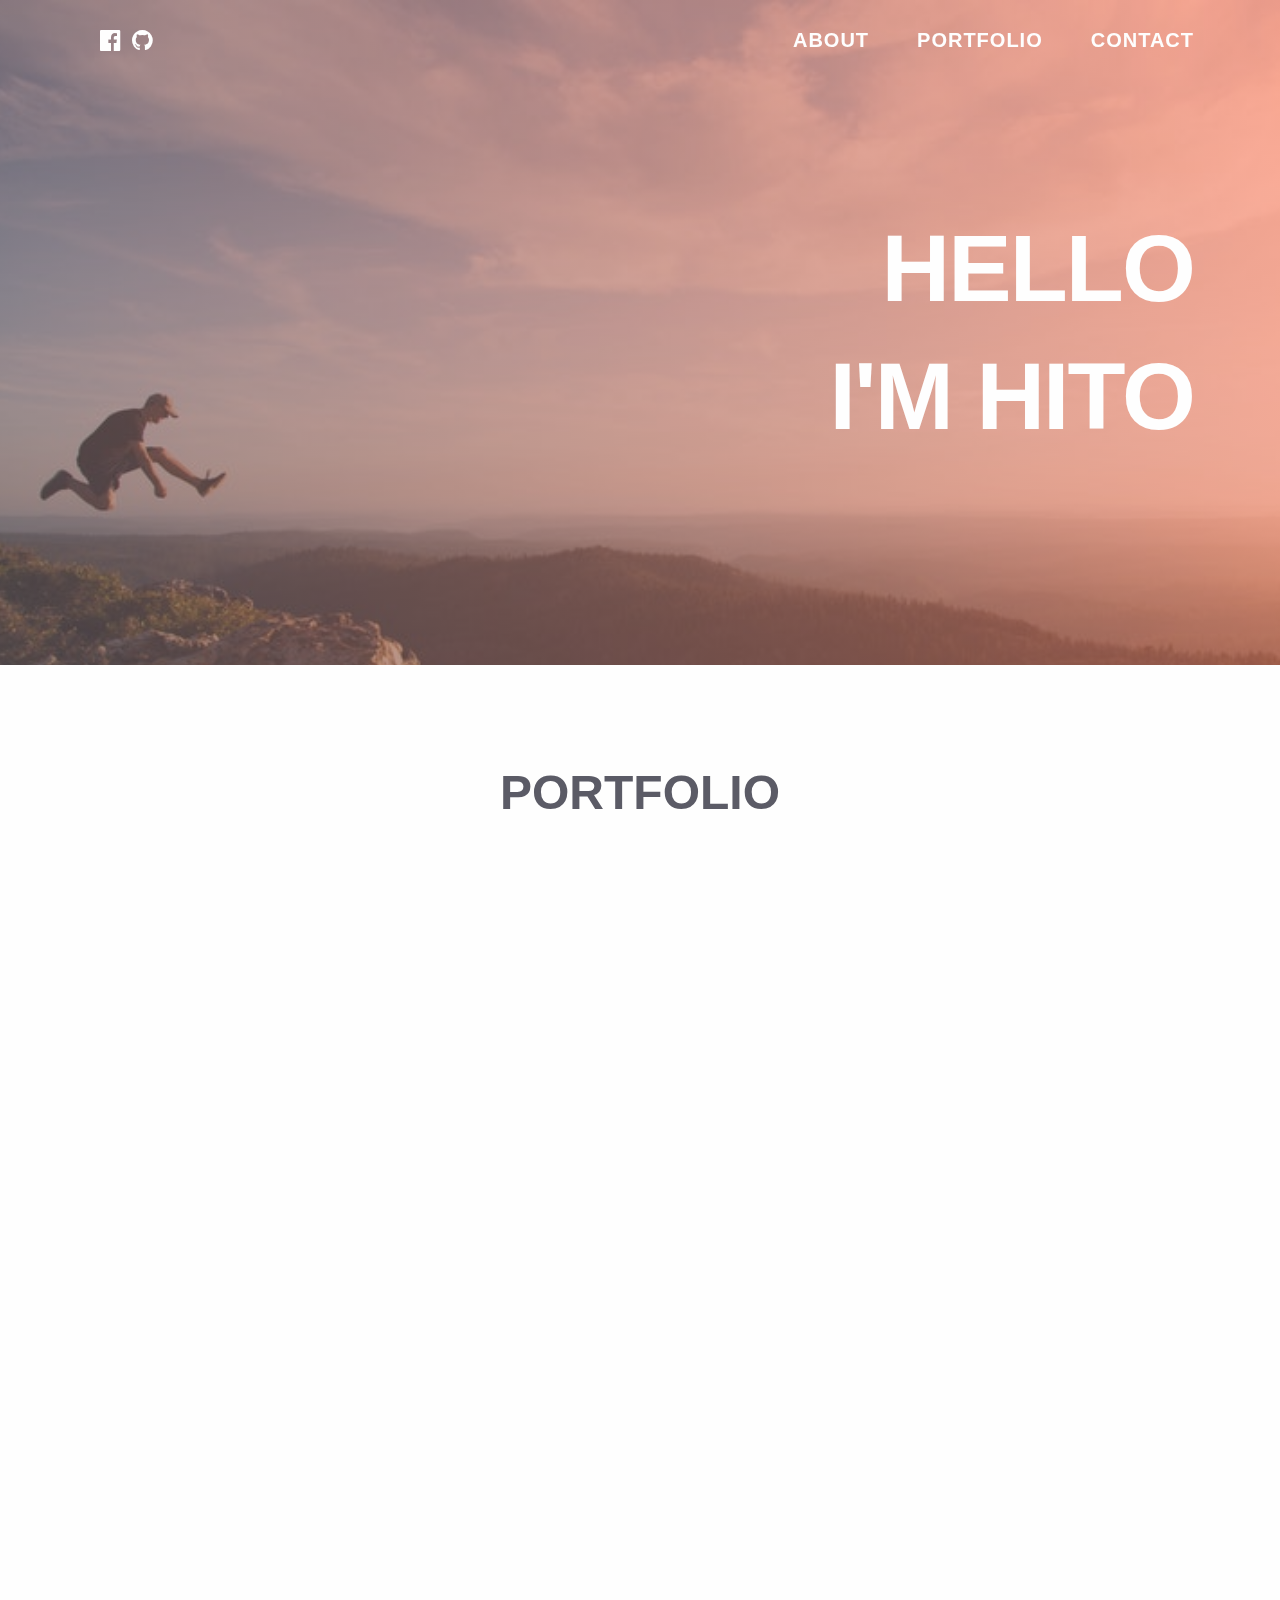
==== index.html @ 385ede9c "Online 211117" ====
<!DOCTYPE html>
<html lang="zh-TW"></html>
<head>
  <meta charset="UTF-8"/>
  <title>Hito's CV</title>
  <meta name="viewport" content="width=device-width, initial-scale=1.0, user-scalable=0"/>
  <link rel="icon" href="image/favicon.ico" type="image/x-icon"/>
  <link rel="stylesheet" href="css/base.css"/>
  <link rel="stylesheet" href="css/layout.css"/>
  <link rel="stylesheet" href="css/animate.css"/>
  <link rel="stylesheet" href="css/component.css"/>
</head>
<body>
  <div class="wrapper">
    <div class="bg"></div>
    <header class="header js-header">
      <div class="container">
        <div class="navbar navbar--collapse navbar-flex">
          <div class="social-bar navbar__social-bar"><a class="fa-btn" href="https://www.facebook.com/hito.tan.9" target="_blank"><i class="fa fa-facebook-official"></i></a><a class="fa-btn" href="https://github.com/peiyen94" target="_blank"><i class="fa fa-github"></i></a></div>
          <div class="nav"><a class="menu-toggle" href="#popup-menu"><i class="icon fa fa-bars"></i></a>
            <ul class="menu menu-horizontal reponsive-popup" id="popup-menu">
              <div class="container">
                <div class="popup-menu__close-flex"><a class="reponsive-popup__close" href="#!"><i class="icon fa fa-times"></i></a></div>
              </div>
              <li><a class="menu__item" href="#about">ABOUT</a></li>
              <li><a class="menu__item" href="#portfolio">PORTFOLIO</a></li>
              <li><a class="menu__item" href="#contact">CONTACT</a></li>
            </ul>
          </div>
        </div>
      </div>
    </header>
    <section class="main">
      <div class="hero" id="about">
        <div class="container">
          <h1 class="hero__heading wow bounceInRight">HELLO<br/>I'M HITO</h1>
        </div>
      </div>
      <div class="portfolio bg-color--white" id="portfolio">
        <div class="container">
          <h2 class="subtitle u-text-center color--secondary wow bounceInUp">PORTFOLIO</h2>
          <div class="portfolio-group">
            <div class="row justify-content-center">
              <div class="col-md-6 u-mb-48 wow bounceInUp">
                <div class="imgbox"><a href="portfolio/resume.html" target="_blank">
                    <div class="imgbox__inner imgbox__inner--4-3">
                      <div class="image" style="background-image: url('image/thumbnail/resume-thumbnail.JPG');">
                        <div class="image__title">Resume</div>
                      </div>
                    </div></a></div>
              </div>
              <div class="col-md-6 u-mb-48 wow bounceInUp" data-wow-delay="0.4s">
                <div class="imgbox"><a href="portfolio/guideline.html" target="_blank">
                    <div class="imgbox__inner imgbox__inner--4-3">
                      <div class="image" style="background-image: url('image/thumbnail/guideline-thumbnail.JPG');">
                        <div class="image__title">Guideline</div>
                      </div>
                    </div></a></div>
              </div>
              <div class="col-md-6 wow bounceInUp">
                <div class="imgbox"><a href="portfolio/ci.html" target="_blank">
                    <div class="imgbox__inner imgbox__inner--4-3">
                      <div class="image" style="background-image: url('image/thumbnail/ci-thumbnail.JPG');">
                        <div class="image__title">Brand Identify</div>
                      </div>
                    </div></a></div>
              </div>
            </div>
          </div>
        </div>
      </div>
      <div class="contact" id="contact">
        <div class="container">
          <h2 class="subtitle u-text-center color--white wow bounceInUp">CONTACT</h2>
          <form class="form wow fadeInUp" action="">
            <label for="">Name</label>
            <input type="text"/>
            <div class="row">
              <div class="col-md-6">
                <label for="">Phone</label>
                <input type="tel"/>
              </div>
              <div class="col-md-6">
                <label for="">Email</label>
                <input type="email"/>
              </div>
            </div>
            <label for="">Message</label>
            <textarea name="" cols="30" rows="10"></textarea>
            <div class="btn-group btn-group--center form__btn-group">
              <input class="btn btn--primary btn--md" type="submit" value="Send"/>
            </div>
          </form>
        </div>
      </div>
    </section>
    <footer class="footer">
      <div class="container">
        <p class="copyright u-text-center color--white">Copyright © 2017 Hito Tan</p>
      </div>
    </footer>
  </div>
  <script src="js/jquery-2.0.2.min.js"></script>
  <script src="js/wow.min.js"></script>
  <script src="js/custom.js"></script>
</body>
---- css/base.css ----
/*
 * *** You can say something about your file if you need it
 * Template Name
 * Description
 * Vertion
 * Copyright
 * Author
 * Last Modified Date
 *
 */
/*----------  $Catalog  ----------*/
/**
 * Catalog
 * Reset
 * Color
 * Typography
 * Icons
 * Utility
 **/
/*----------  $Icons  ----------*/
@import url("font-awesome.css");
/*----------  $Reset  ----------*/
@import url("normalize.css");
/* Add reset */
* {
  -webkit-box-sizing: border-box;
  box-sizing: border-box;
  position: relative; }

/*----------  $Color  ----------*/
/* background color */
.bg-color--primary {
  background-color: #ff7a5a; }

.bg-color--secondary {
  background-color: #5b5b66; }

.bg-color--black {
  background-color: #353630; }

.bg-color--white {
  background-color: #fefefe; }

/* text color */
.color--primary {
  color: #ff7a5a; }

.color--secondary {
  color: #5b5b66; }

.color--black {
  color: #353630; }

.color--white {
  color: #fefefe; }

/*----------  $Typography  ----------*/
html, body {
  font-family: "Helvetica", "Roboto", "Arial", sans-serif;
  font-size: 14px;
  font-weight: 400;
  line-height: 14px; }

h1, h2, h3, h4, h5, h6 {
  margin: 0; }

h1 {
  font-family: "Helvetica", "Roboto", "Arial", sans-serif;
  font-size: 56px;
  font-weight: 400;
  line-height: 1.35;
  letter-spacing: -0.02em;
  margin-top: 24px;
  margin-bottom: 24px; }

h2 {
  font-family: "Helvetica", "Roboto", "Arial", sans-serif;
  font-size: 45px;
  font-weight: 400;
  line-height: 48px;
  margin-top: 24px;
  margin-bottom: 24px; }

h3 {
  font-family: "Helvetica", "Roboto", "Arial", sans-serif;
  font-size: 34px;
  font-weight: 400;
  line-height: 40px;
  margin-top: 24px;
  margin-bottom: 24px; }

h4 {
  font-family: "Helvetica", "Roboto", "Arial", sans-serif;
  font-size: 24px;
  font-weight: 400;
  line-height: 32px;
  -moz-osx-font-smoothing: grayscale;
  margin-top: 24px;
  margin-bottom: 16px; }

h5 {
  font-family: "Helvetica", "Roboto", "Arial", sans-serif;
  font-size: 20px;
  font-weight: 500;
  line-height: 1;
  letter-spacing: 0.02em;
  margin-top: 24px;
  margin-bottom: 16px; }

h6 {
  font-family: "Helvetica", "Roboto", "Arial", sans-serif;
  font-size: 18px;
  font-weight: 400;
  line-height: 24px;
  letter-spacing: 0.04em;
  margin-top: 24px;
  margin-bottom: 16px; }

p {
  font-size: 16px;
  font-weight: 400;
  line-height: 24px;
  letter-spacing: 0;
  margin-bottom: 16px; }

.subtitle {
  font-size: 48px;
  font-weight: 900;
  font-family: 'Helvetica','roboto', arial, sans-serif;
  margin-top: 24px;
  margin-bottom: 24px; }
  @media (max-width: 480px) {
    .subtitle {
      font-size: 30px; } }

/* link */
a {
  text-decoration: none; }
  a:hover, a :active, a :focus {
    text-decoration: none; }

/* list */
ul {
  list-style: none;
  margin: 0;
  padding: 0; }

/*----------  $Utility  ----------*/
.u-text-center {
  text-align: center !important; }

.u-mb-48 {
  margin-bottom: 48px !important; }
---- css/layout.css ----
/*!
 * Bootstrap v4.0.0-beta (https://getbootstrap.com)
 * Copyright 2011-2017 The Bootstrap Authors
 * Copyright 2011-2017 Twitter, Inc.
 * Licensed under MIT (https://github.com/twbs/bootstrap/blob/master/LICENSE)
 */
@-ms-viewport {
  width: device-width;
}

html {
  box-sizing: border-box;
  -ms-overflow-style: scrollbar;
}

*,
*::before,
*::after {
  box-sizing: inherit;
}

.container {
  margin-right: auto;
  margin-left: auto;
  padding-right: 16px;
  padding-left: 16px;
  width: 100%;
}

@media (min-width: 576px) {
  .container {
    max-width: 540px;
  }
}

@media (min-width: 768px) {
  .container {
    max-width: 720px;
  }
}

@media (min-width: 992px) {
  .container {
    max-width: 960px;
  }
}

@media (min-width: 1200px) {
  .container {
    max-width: 1140px;
  }
}

.container-fluid {
  width: 100%;
  margin-right: auto;
  margin-left: auto;
  padding-right: 16px;
  padding-left: 16px;
  width: 100%;
}

.row {
  display: -ms-flexbox;
  display: flex;
  -ms-flex-wrap: wrap;
      flex-wrap: wrap;
  margin-right: -16px;
  margin-left: -16px;
}

.no-gutters {
  margin-right: 0;
  margin-left: 0;
}

.no-gutters > .col,
.no-gutters > [class*="col-"] {
  padding-right: 0;
  padding-left: 0;
}

.col-1, .col-2, .col-3, .col-4, .col-5, .col-6, .col-7, .col-8, .col-9, .col-10, .col-11, .col-12, .col,
.col-auto, .col-sm-1, .col-sm-2, .col-sm-3, .col-sm-4, .col-sm-5, .col-sm-6, .col-sm-7, .col-sm-8, .col-sm-9, .col-sm-10, .col-sm-11, .col-sm-12, .col-sm,
.col-sm-auto, .col-md-1, .col-md-2, .col-md-3, .col-md-4, .col-md-5, .col-md-6, .col-md-7, .col-md-8, .col-md-9, .col-md-10, .col-md-11, .col-md-12, .col-md,
.col-md-auto, .col-lg-1, .col-lg-2, .col-lg-3, .col-lg-4, .col-lg-5, .col-lg-6, .col-lg-7, .col-lg-8, .col-lg-9, .col-lg-10, .col-lg-11, .col-lg-12, .col-lg,
.col-lg-auto, .col-xl-1, .col-xl-2, .col-xl-3, .col-xl-4, .col-xl-5, .col-xl-6, .col-xl-7, .col-xl-8, .col-xl-9, .col-xl-10, .col-xl-11, .col-xl-12, .col-xl,
.col-xl-auto {
  position: relative;
  width: 100%;
  min-height: 1px;
  padding-right: 16px;
  padding-left: 16px;
}

.col {
  -ms-flex-preferred-size: 0;
      flex-basis: 0;
  -ms-flex-positive: 1;
      flex-grow: 1;
  max-width: 100%;
}

.col-auto {
  -ms-flex: 0 0 auto;
      flex: 0 0 auto;
  width: auto;
  max-width: none;
}

.col-1 {
  -ms-flex: 0 0 8.333333%;
      flex: 0 0 8.333333%;
  max-width: 8.333333%;
}

.col-2 {
  -ms-flex: 0 0 16.666667%;
      flex: 0 0 16.666667%;
  max-width: 16.666667%;
}

.col-3 {
  -ms-flex: 0 0 25%;
      flex: 0 0 25%;
  max-width: 25%;
}

.col-4 {
  -ms-flex: 0 0 33.333333%;
      flex: 0 0 33.333333%;
  max-width: 33.333333%;
}

.col-5 {
  -ms-flex: 0 0 41.666667%;
      flex: 0 0 41.666667%;
  max-width: 41.666667%;
}

.col-6 {
  -ms-flex: 0 0 50%;
      flex: 0 0 50%;
  max-width: 50%;
}

.col-7 {
  -ms-flex: 0 0 58.333333%;
      flex: 0 0 58.333333%;
  max-width: 58.333333%;
}

.col-8 {
  -ms-flex: 0 0 66.666667%;
      flex: 0 0 66.666667%;
  max-width: 66.666667%;
}

.col-9 {
  -ms-flex: 0 0 75%;
      flex: 0 0 75%;
  max-width: 75%;
}

.col-10 {
  -ms-flex: 0 0 83.333333%;
      flex: 0 0 83.333333%;
  max-width: 83.333333%;
}

.col-11 {
  -ms-flex: 0 0 91.666667%;
      flex: 0 0 91.666667%;
  max-width: 91.666667%;
}

.col-12 {
  -ms-flex: 0 0 100%;
      flex: 0 0 100%;
  max-width: 100%;
}

.order-1 {
  -ms-flex-order: 1;
      order: 1;
}

.order-2 {
  -ms-flex-order: 2;
      order: 2;
}

.order-3 {
  -ms-flex-order: 3;
      order: 3;
}

.order-4 {
  -ms-flex-order: 4;
      order: 4;
}

.order-5 {
  -ms-flex-order: 5;
      order: 5;
}

.order-6 {
  -ms-flex-order: 6;
      order: 6;
}

.order-7 {
  -ms-flex-order: 7;
      order: 7;
}

.order-8 {
  -ms-flex-order: 8;
      order: 8;
}

.order-9 {
  -ms-flex-order: 9;
      order: 9;
}

.order-10 {
  -ms-flex-order: 10;
      order: 10;
}

.order-11 {
  -ms-flex-order: 11;
      order: 11;
}

.order-12 {
  -ms-flex-order: 12;
      order: 12;
}

@media (min-width: 576px) {
  .col-sm {
    -ms-flex-preferred-size: 0;
        flex-basis: 0;
    -ms-flex-positive: 1;
        flex-grow: 1;
    max-width: 100%;
  }
  .col-sm-auto {
    -ms-flex: 0 0 auto;
        flex: 0 0 auto;
    width: auto;
    max-width: none;
  }
  .col-sm-1 {
    -ms-flex: 0 0 8.333333%;
        flex: 0 0 8.333333%;
    max-width: 8.333333%;
  }
  .col-sm-2 {
    -ms-flex: 0 0 16.666667%;
        flex: 0 0 16.666667%;
    max-width: 16.666667%;
  }
  .col-sm-3 {
    -ms-flex: 0 0 25%;
        flex: 0 0 25%;
    max-width: 25%;
  }
  .col-sm-4 {
    -ms-flex: 0 0 33.333333%;
        flex: 0 0 33.333333%;
    max-width: 33.333333%;
  }
  .col-sm-5 {
    -ms-flex: 0 0 41.666667%;
        flex: 0 0 41.666667%;
    max-width: 41.666667%;
  }
  .col-sm-6 {
    -ms-flex: 0 0 50%;
        flex: 0 0 50%;
    max-width: 50%;
  }
  .col-sm-7 {
    -ms-flex: 0 0 58.333333%;
        flex: 0 0 58.333333%;
    max-width: 58.333333%;
  }
  .col-sm-8 {
    -ms-flex: 0 0 66.666667%;
        flex: 0 0 66.666667%;
    max-width: 66.666667%;
  }
  .col-sm-9 {
    -ms-flex: 0 0 75%;
        flex: 0 0 75%;
    max-width: 75%;
  }
  .col-sm-10 {
    -ms-flex: 0 0 83.333333%;
        flex: 0 0 83.333333%;
    max-width: 83.333333%;
  }
  .col-sm-11 {
    -ms-flex: 0 0 91.666667%;
        flex: 0 0 91.666667%;
    max-width: 91.666667%;
  }
  .col-sm-12 {
    -ms-flex: 0 0 100%;
        flex: 0 0 100%;
    max-width: 100%;
  }
  .order-sm-1 {
    -ms-flex-order: 1;
        order: 1;
  }
  .order-sm-2 {
    -ms-flex-order: 2;
        order: 2;
  }
  .order-sm-3 {
    -ms-flex-order: 3;
        order: 3;
  }
  .order-sm-4 {
    -ms-flex-order: 4;
        order: 4;
  }
  .order-sm-5 {
    -ms-flex-order: 5;
        order: 5;
  }
  .order-sm-6 {
    -ms-flex-order: 6;
        order: 6;
  }
  .order-sm-7 {
    -ms-flex-order: 7;
        order: 7;
  }
  .order-sm-8 {
    -ms-flex-order: 8;
        order: 8;
  }
  .order-sm-9 {
    -ms-flex-order: 9;
        order: 9;
  }
  .order-sm-10 {
    -ms-flex-order: 10;
        order: 10;
  }
  .order-sm-11 {
    -ms-flex-order: 11;
        order: 11;
  }
  .order-sm-12 {
    -ms-flex-order: 12;
        order: 12;
  }
}

@media (min-width: 768px) {
  .col-md {
    -ms-flex-preferred-size: 0;
        flex-basis: 0;
    -ms-flex-positive: 1;
        flex-grow: 1;
    max-width: 100%;
  }
  .col-md-auto {
    -ms-flex: 0 0 auto;
        flex: 0 0 auto;
    width: auto;
    max-width: none;
  }
  .col-md-1 {
    -ms-flex: 0 0 8.333333%;
        flex: 0 0 8.333333%;
    max-width: 8.333333%;
  }
  .col-md-2 {
    -ms-flex: 0 0 16.666667%;
        flex: 0 0 16.666667%;
    max-width: 16.666667%;
  }
  .col-md-3 {
    -ms-flex: 0 0 25%;
        flex: 0 0 25%;
    max-width: 25%;
  }
  .col-md-4 {
    -ms-flex: 0 0 33.333333%;
        flex: 0 0 33.333333%;
    max-width: 33.333333%;
  }
  .col-md-5 {
    -ms-flex: 0 0 41.666667%;
        flex: 0 0 41.666667%;
    max-width: 41.666667%;
  }
  .col-md-6 {
    -ms-flex: 0 0 50%;
        flex: 0 0 50%;
    max-width: 50%;
  }
  .col-md-7 {
    -ms-flex: 0 0 58.333333%;
        flex: 0 0 58.333333%;
    max-width: 58.333333%;
  }
  .col-md-8 {
    -ms-flex: 0 0 66.666667%;
        flex: 0 0 66.666667%;
    max-width: 66.666667%;
  }
  .col-md-9 {
    -ms-flex: 0 0 75%;
        flex: 0 0 75%;
    max-width: 75%;
  }
  .col-md-10 {
    -ms-flex: 0 0 83.333333%;
        flex: 0 0 83.333333%;
    max-width: 83.333333%;
  }
  .col-md-11 {
    -ms-flex: 0 0 91.666667%;
        flex: 0 0 91.666667%;
    max-width: 91.666667%;
  }
  .col-md-12 {
    -ms-flex: 0 0 100%;
        flex: 0 0 100%;
    max-width: 100%;
  }
  .order-md-1 {
    -ms-flex-order: 1;
        order: 1;
  }
  .order-md-2 {
    -ms-flex-order: 2;
        order: 2;
  }
  .order-md-3 {
    -ms-flex-order: 3;
        order: 3;
  }
  .order-md-4 {
    -ms-flex-order: 4;
        order: 4;
  }
  .order-md-5 {
    -ms-flex-order: 5;
        order: 5;
  }
  .order-md-6 {
    -ms-flex-order: 6;
        order: 6;
  }
  .order-md-7 {
    -ms-flex-order: 7;
        order: 7;
  }
  .order-md-8 {
    -ms-flex-order: 8;
        order: 8;
  }
  .order-md-9 {
    -ms-flex-order: 9;
        order: 9;
  }
  .order-md-10 {
    -ms-flex-order: 10;
        order: 10;
  }
  .order-md-11 {
    -ms-flex-order: 11;
        order: 11;
  }
  .order-md-12 {
    -ms-flex-order: 12;
        order: 12;
  }
  /* Bootstrap 3 push & pull */
  .md-pull-12 {
    right: 100%;
  }
  .md-pull-11 {
    right: 91.66666667%;
  }
  .md-pull-10 {
    right: 83.33333333%;
  }
  .md-pull-9 {
    right: 75%;
  }
  .md-pull-8 {
    right: 66.66666667%;
  }
  .md-pull-7 {
    right: 58.33333333%;
  }
  .md-pull-6 {
    right: 50%;
  }
  .md-pull-5 {
    right: 41.66666667%;
  }
  .md-pull-4 {
    right: 33.33333333%;
  }
  .md-pull-3 {
    right: 25%;
  }
  .md-pull-2 {
    right: 16.66666667%;
  }
  .md-pull-1 {
    right: 8.33333333%;
  }
  .md-pull-0 {
    right: auto;
  }
  .md-push-12 {
    left: 100%;
  }
  .md-push-11 {
    left: 91.66666667%;
  }
  .md-push-10 {
    left: 83.33333333%;
  }
  .md-push-9 {
    left: 75%;
  }
  .md-push-8 {
    left: 66.66666667%;
  }
  .md-push-7 {
    left: 58.33333333%;
  }
  .md-push-6 {
    left: 50%;
  }
  .md-push-5 {
    left: 41.66666667%;
  }
  .md-push-4 {
    left: 33.33333333%;
  }
  .md-push-3 {
    left: 25%;
  }
  .md-push-2 {
    left: 16.66666667%;
  }
  .md-push-1 {
    left: 8.33333333%;
  }
  .md-push-0 {
    left: auto;
  }
}

@media (min-width: 992px) {
  .col-lg {
    -ms-flex-preferred-size: 0;
        flex-basis: 0;
    -ms-flex-positive: 1;
        flex-grow: 1;
    max-width: 100%;
  }
  .col-lg-auto {
    -ms-flex: 0 0 auto;
        flex: 0 0 auto;
    width: auto;
    max-width: none;
  }
  .col-lg-1 {
    -ms-flex: 0 0 8.333333%;
        flex: 0 0 8.333333%;
    max-width: 8.333333%;
  }
  .col-lg-2 {
    -ms-flex: 0 0 16.666667%;
        flex: 0 0 16.666667%;
    max-width: 16.666667%;
  }
  .col-lg-3 {
    -ms-flex: 0 0 25%;
        flex: 0 0 25%;
    max-width: 25%;
  }
  .col-lg-4 {
    -ms-flex: 0 0 33.333333%;
        flex: 0 0 33.333333%;
    max-width: 33.333333%;
  }
  .col-lg-5 {
    -ms-flex: 0 0 41.666667%;
        flex: 0 0 41.666667%;
    max-width: 41.666667%;
  }
  .col-lg-6 {
    -ms-flex: 0 0 50%;
        flex: 0 0 50%;
    max-width: 50%;
  }
  .col-lg-7 {
    -ms-flex: 0 0 58.333333%;
        flex: 0 0 58.333333%;
    max-width: 58.333333%;
  }
  .col-lg-8 {
    -ms-flex: 0 0 66.666667%;
        flex: 0 0 66.666667%;
    max-width: 66.666667%;
  }
  .col-lg-9 {
    -ms-flex: 0 0 75%;
        flex: 0 0 75%;
    max-width: 75%;
  }
  .col-lg-10 {
    -ms-flex: 0 0 83.333333%;
        flex: 0 0 83.333333%;
    max-width: 83.333333%;
  }
  .col-lg-11 {
    -ms-flex: 0 0 91.666667%;
        flex: 0 0 91.666667%;
    max-width: 91.666667%;
  }
  .col-lg-12 {
    -ms-flex: 0 0 100%;
        flex: 0 0 100%;
    max-width: 100%;
  }
  .order-lg-1 {
    -ms-flex-order: 1;
        order: 1;
  }
  .order-lg-2 {
    -ms-flex-order: 2;
        order: 2;
  }
  .order-lg-3 {
    -ms-flex-order: 3;
        order: 3;
  }
  .order-lg-4 {
    -ms-flex-order: 4;
        order: 4;
  }
  .order-lg-5 {
    -ms-flex-order: 5;
        order: 5;
  }
  .order-lg-6 {
    -ms-flex-order: 6;
        order: 6;
  }
  .order-lg-7 {
    -ms-flex-order: 7;
        order: 7;
  }
  .order-lg-8 {
    -ms-flex-order: 8;
        order: 8;
  }
  .order-lg-9 {
    -ms-flex-order: 9;
        order: 9;
  }
  .order-lg-10 {
    -ms-flex-order: 10;
        order: 10;
  }
  .order-lg-11 {
    -ms-flex-order: 11;
        order: 11;
  }
  .order-lg-12 {
    -ms-flex-order: 12;
        order: 12;
  }
}

@media (min-width: 1200px) {
  .col-xl {
    -ms-flex-preferred-size: 0;
        flex-basis: 0;
    -ms-flex-positive: 1;
        flex-grow: 1;
    max-width: 100%;
  }
  .col-xl-auto {
    -ms-flex: 0 0 auto;
        flex: 0 0 auto;
    width: auto;
    max-width: none;
  }
  .col-xl-1 {
    -ms-flex: 0 0 8.333333%;
        flex: 0 0 8.333333%;
    max-width: 8.333333%;
  }
  .col-xl-2 {
    -ms-flex: 0 0 16.666667%;
        flex: 0 0 16.666667%;
    max-width: 16.666667%;
  }
  .col-xl-3 {
    -ms-flex: 0 0 25%;
        flex: 0 0 25%;
    max-width: 25%;
  }
  .col-xl-4 {
    -ms-flex: 0 0 33.333333%;
        flex: 0 0 33.333333%;
    max-width: 33.333333%;
  }
  .col-xl-5 {
    -ms-flex: 0 0 41.666667%;
        flex: 0 0 41.666667%;
    max-width: 41.666667%;
  }
  .col-xl-6 {
    -ms-flex: 0 0 50%;
        flex: 0 0 50%;
    max-width: 50%;
  }
  .col-xl-7 {
    -ms-flex: 0 0 58.333333%;
        flex: 0 0 58.333333%;
    max-width: 58.333333%;
  }
  .col-xl-8 {
    -ms-flex: 0 0 66.666667%;
        flex: 0 0 66.666667%;
    max-width: 66.666667%;
  }
  .col-xl-9 {
    -ms-flex: 0 0 75%;
        flex: 0 0 75%;
    max-width: 75%;
  }
  .col-xl-10 {
    -ms-flex: 0 0 83.333333%;
        flex: 0 0 83.333333%;
    max-width: 83.333333%;
  }
  .col-xl-11 {
    -ms-flex: 0 0 91.666667%;
        flex: 0 0 91.666667%;
    max-width: 91.666667%;
  }
  .col-xl-12 {
    -ms-flex: 0 0 100%;
        flex: 0 0 100%;
    max-width: 100%;
  }
  .order-xl-1 {
    -ms-flex-order: 1;
        order: 1;
  }
  .order-xl-2 {
    -ms-flex-order: 2;
        order: 2;
  }
  .order-xl-3 {
    -ms-flex-order: 3;
        order: 3;
  }
  .order-xl-4 {
    -ms-flex-order: 4;
        order: 4;
  }
  .order-xl-5 {
    -ms-flex-order: 5;
        order: 5;
  }
  .order-xl-6 {
    -ms-flex-order: 6;
        order: 6;
  }
  .order-xl-7 {
    -ms-flex-order: 7;
        order: 7;
  }
  .order-xl-8 {
    -ms-flex-order: 8;
        order: 8;
  }
  .order-xl-9 {
    -ms-flex-order: 9;
        order: 9;
  }
  .order-xl-10 {
    -ms-flex-order: 10;
        order: 10;
  }
  .order-xl-11 {
    -ms-flex-order: 11;
        order: 11;
  }
  .order-xl-12 {
    -ms-flex-order: 12;
        order: 12;
  }
}

.flex-row {
  -ms-flex-direction: row !important;
      flex-direction: row !important;
}

.flex-column {
  -ms-flex-direction: column !important;
      flex-direction: column !important;
}

.flex-row-reverse {
  -ms-flex-direction: row-reverse !important;
      flex-direction: row-reverse !important;
}

.flex-column-reverse {
  -ms-flex-direction: column-reverse !important;
      flex-direction: column-reverse !important;
}

.flex-wrap {
  -ms-flex-wrap: wrap !important;
      flex-wrap: wrap !important;
}

.flex-nowrap {
  -ms-flex-wrap: nowrap !important;
      flex-wrap: nowrap !important;
}

.flex-wrap-reverse {
  -ms-flex-wrap: wrap-reverse !important;
      flex-wrap: wrap-reverse !important;
}

.justify-content-start {
  -ms-flex-pack: start !important;
      justify-content: flex-start !important;
}

.justify-content-end {
  -ms-flex-pack: end !important;
      justify-content: flex-end !important;
}

.justify-content-center {
  -ms-flex-pack: center !important;
      justify-content: center !important;
}

.justify-content-between {
  -ms-flex-pack: justify !important;
      justify-content: space-between !important;
}

.justify-content-around {
  -ms-flex-pack: distribute !important;
      justify-content: space-around !important;
}

.align-items-start {
  -ms-flex-align: start !important;
      align-items: flex-start !important;
}

.align-items-end {
  -ms-flex-align: end !important;
      align-items: flex-end !important;
}

.align-items-center {
  -ms-flex-align: center !important;
      align-items: center !important;
}

.align-items-baseline {
  -ms-flex-align: baseline !important;
      align-items: baseline !important;
}

.align-items-stretch {
  -ms-flex-align: stretch !important;
      align-items: stretch !important;
}

.align-content-start {
  -ms-flex-line-pack: start !important;
      align-content: flex-start !important;
}

.align-content-end {
  -ms-flex-line-pack: end !important;
      align-content: flex-end !important;
}

.align-content-center {
  -ms-flex-line-pack: center !important;
      align-content: center !important;
}

.align-content-between {
  -ms-flex-line-pack: justify !important;
      align-content: space-between !important;
}

.align-content-around {
  -ms-flex-line-pack: distribute !important;
      align-content: space-around !important;
}

.align-content-stretch {
  -ms-flex-line-pack: stretch !important;
      align-content: stretch !important;
}

.align-self-auto {
  -ms-flex-item-align: auto !important;
      align-self: auto !important;
}

.align-self-start {
  -ms-flex-item-align: start !important;
      align-self: flex-start !important;
}

.align-self-end {
  -ms-flex-item-align: end !important;
      align-self: flex-end !important;
}

.align-self-center {
  -ms-flex-item-align: center !important;
      align-self: center !important;
}

.align-self-baseline {
  -ms-flex-item-align: baseline !important;
      align-self: baseline !important;
}

.align-self-stretch {
  -ms-flex-item-align: stretch !important;
      align-self: stretch !important;
}

@media (min-width: 576px) {
  .flex-sm-row {
    -ms-flex-direction: row !important;
        flex-direction: row !important;
  }
  .flex-sm-column {
    -ms-flex-direction: column !important;
        flex-direction: column !important;
  }
  .flex-sm-row-reverse {
    -ms-flex-direction: row-reverse !important;
        flex-direction: row-reverse !important;
  }
  .flex-sm-column-reverse {
    -ms-flex-direction: column-reverse !important;
        flex-direction: column-reverse !important;
  }
  .flex-sm-wrap {
    -ms-flex-wrap: wrap !important;
        flex-wrap: wrap !important;
  }
  .flex-sm-nowrap {
    -ms-flex-wrap: nowrap !important;
        flex-wrap: nowrap !important;
  }
  .flex-sm-wrap-reverse {
    -ms-flex-wrap: wrap-reverse !important;
        flex-wrap: wrap-reverse !important;
  }
  .justify-content-sm-start {
    -ms-flex-pack: start !important;
        justify-content: flex-start !important;
  }
  .justify-content-sm-end {
    -ms-flex-pack: end !important;
        justify-content: flex-end !important;
  }
  .justify-content-sm-center {
    -ms-flex-pack: center !important;
        justify-content: center !important;
  }
  .justify-content-sm-between {
    -ms-flex-pack: justify !important;
        justify-content: space-between !important;
  }
  .justify-content-sm-around {
    -ms-flex-pack: distribute !important;
        justify-content: space-around !important;
  }
  .align-items-sm-start {
    -ms-flex-align: start !important;
        align-items: flex-start !important;
  }
  .align-items-sm-end {
    -ms-flex-align: end !important;
        align-items: flex-end !important;
  }
  .align-items-sm-center {
    -ms-flex-align: center !important;
        align-items: center !important;
  }
  .align-items-sm-baseline {
    -ms-flex-align: baseline !important;
        align-items: baseline !important;
  }
  .align-items-sm-stretch {
    -ms-flex-align: stretch !important;
        align-items: stretch !important;
  }
  .align-content-sm-start {
    -ms-flex-line-pack: start !important;
        align-content: flex-start !important;
  }
  .align-content-sm-end {
    -ms-flex-line-pack: end !important;
        align-content: flex-end !important;
  }
  .align-content-sm-center {
    -ms-flex-line-pack: center !important;
        align-content: center !important;
  }
  .align-content-sm-between {
    -ms-flex-line-pack: justify !important;
        align-content: space-between !important;
  }
  .align-content-sm-around {
    -ms-flex-line-pack: distribute !important;
        align-content: space-around !important;
  }
  .align-content-sm-stretch {
    -ms-flex-line-pack: stretch !important;
        align-content: stretch !important;
  }
  .align-self-sm-auto {
    -ms-flex-item-align: auto !important;
        align-self: auto !important;
  }
  .align-self-sm-start {
    -ms-flex-item-align: start !important;
        align-self: flex-start !important;
  }
  .align-self-sm-end {
    -ms-flex-item-align: end !important;
        align-self: flex-end !important;
  }
  .align-self-sm-center {
    -ms-flex-item-align: center !important;
        align-self: center !important;
  }
  .align-self-sm-baseline {
    -ms-flex-item-align: baseline !important;
        align-self: baseline !important;
  }
  .align-self-sm-stretch {
    -ms-flex-item-align: stretch !important;
        align-self: stretch !important;
  }
}

@media (min-width: 768px) {
  .flex-md-row {
    -ms-flex-direction: row !important;
        flex-direction: row !important;
  }
  .flex-md-column {
    -ms-flex-direction: column !important;
        flex-direction: column !important;
  }
  .flex-md-row-reverse {
    -ms-flex-direction: row-reverse !important;
        flex-direction: row-reverse !important;
  }
  .flex-md-column-reverse {
    -ms-flex-direction: column-reverse !important;
        flex-direction: column-reverse !important;
  }
  .flex-md-wrap {
    -ms-flex-wrap: wrap !important;
        flex-wrap: wrap !important;
  }
  .flex-md-nowrap {
    -ms-flex-wrap: nowrap !important;
        flex-wrap: nowrap !important;
  }
  .flex-md-wrap-reverse {
    -ms-flex-wrap: wrap-reverse !important;
        flex-wrap: wrap-reverse !important;
  }
  .justify-content-md-start {
    -ms-flex-pack: start !important;
        justify-content: flex-start !important;
  }
  .justify-content-md-end {
    -ms-flex-pack: end !important;
        justify-content: flex-end !important;
  }
  .justify-content-md-center {
    -ms-flex-pack: center !important;
        justify-content: center !important;
  }
  .justify-content-md-between {
    -ms-flex-pack: justify !important;
        justify-content: space-between !important;
  }
  .justify-content-md-around {
    -ms-flex-pack: distribute !important;
        justify-content: space-around !important;
  }
  .align-items-md-start {
    -ms-flex-align: start !important;
        align-items: flex-start !important;
  }
  .align-items-md-end {
    -ms-flex-align: end !important;
        align-items: flex-end !important;
  }
  .align-items-md-center {
    -ms-flex-align: center !important;
        align-items: center !important;
  }
  .align-items-md-baseline {
    -ms-flex-align: baseline !important;
        align-items: baseline !important;
  }
  .align-items-md-stretch {
    -ms-flex-align: stretch !important;
        align-items: stretch !important;
  }
  .align-content-md-start {
    -ms-flex-line-pack: start !important;
        align-content: flex-start !important;
  }
  .align-content-md-end {
    -ms-flex-line-pack: end !important;
        align-content: flex-end !important;
  }
  .align-content-md-center {
    -ms-flex-line-pack: center !important;
        align-content: center !important;
  }
  .align-content-md-between {
    -ms-flex-line-pack: justify !important;
        align-content: space-between !important;
  }
  .align-content-md-around {
    -ms-flex-line-pack: distribute !important;
        align-content: space-around !important;
  }
  .align-content-md-stretch {
    -ms-flex-line-pack: stretch !important;
        align-content: stretch !important;
  }
  .align-self-md-auto {
    -ms-flex-item-align: auto !important;
        align-self: auto !important;
  }
  .align-self-md-start {
    -ms-flex-item-align: start !important;
        align-self: flex-start !important;
  }
  .align-self-md-end {
    -ms-flex-item-align: end !important;
        align-self: flex-end !important;
  }
  .align-self-md-center {
    -ms-flex-item-align: center !important;
        align-self: center !important;
  }
  .align-self-md-baseline {
    -ms-flex-item-align: baseline !important;
        align-self: baseline !important;
  }
  .align-self-md-stretch {
    -ms-flex-item-align: stretch !important;
        align-self: stretch !important;
  }
}

@media (min-width: 992px) {
  .flex-lg-row {
    -ms-flex-direction: row !important;
        flex-direction: row !important;
  }
  .flex-lg-column {
    -ms-flex-direction: column !important;
        flex-direction: column !important;
  }
  .flex-lg-row-reverse {
    -ms-flex-direction: row-reverse !important;
        flex-direction: row-reverse !important;
  }
  .flex-lg-column-reverse {
    -ms-flex-direction: column-reverse !important;
        flex-direction: column-reverse !important;
  }
  .flex-lg-wrap {
    -ms-flex-wrap: wrap !important;
        flex-wrap: wrap !important;
  }
  .flex-lg-nowrap {
    -ms-flex-wrap: nowrap !important;
        flex-wrap: nowrap !important;
  }
  .flex-lg-wrap-reverse {
    -ms-flex-wrap: wrap-reverse !important;
        flex-wrap: wrap-reverse !important;
  }
  .justify-content-lg-start {
    -ms-flex-pack: start !important;
        justify-content: flex-start !important;
  }
  .justify-content-lg-end {
    -ms-flex-pack: end !important;
        justify-content: flex-end !important;
  }
  .justify-content-lg-center {
    -ms-flex-pack: center !important;
        justify-content: center !important;
  }
  .justify-content-lg-between {
    -ms-flex-pack: justify !important;
        justify-content: space-between !important;
  }
  .justify-content-lg-around {
    -ms-flex-pack: distribute !important;
        justify-content: space-around !important;
  }
  .align-items-lg-start {
    -ms-flex-align: start !important;
        align-items: flex-start !important;
  }
  .align-items-lg-end {
    -ms-flex-align: end !important;
        align-items: flex-end !important;
  }
  .align-items-lg-center {
    -ms-flex-align: center !important;
        align-items: center !important;
  }
  .align-items-lg-baseline {
    -ms-flex-align: baseline !important;
        align-items: baseline !important;
  }
  .align-items-lg-stretch {
    -ms-flex-align: stretch !important;
        align-items: stretch !important;
  }
  .align-content-lg-start {
    -ms-flex-line-pack: start !important;
        align-content: flex-start !important;
  }
  .align-content-lg-end {
    -ms-flex-line-pack: end !important;
        align-content: flex-end !important;
  }
  .align-content-lg-center {
    -ms-flex-line-pack: center !important;
        align-content: center !important;
  }
  .align-content-lg-between {
    -ms-flex-line-pack: justify !important;
        align-content: space-between !important;
  }
  .align-content-lg-around {
    -ms-flex-line-pack: distribute !important;
        align-content: space-around !important;
  }
  .align-content-lg-stretch {
    -ms-flex-line-pack: stretch !important;
        align-content: stretch !important;
  }
  .align-self-lg-auto {
    -ms-flex-item-align: auto !important;
        align-self: auto !important;
  }
  .align-self-lg-start {
    -ms-flex-item-align: start !important;
        align-self: flex-start !important;
  }
  .align-self-lg-end {
    -ms-flex-item-align: end !important;
        align-self: flex-end !important;
  }
  .align-self-lg-center {
    -ms-flex-item-align: center !important;
        align-self: center !important;
  }
  .align-self-lg-baseline {
    -ms-flex-item-align: baseline !important;
        align-self: baseline !important;
  }
  .align-self-lg-stretch {
    -ms-flex-item-align: stretch !important;
        align-self: stretch !important;
  }
}

@media (min-width: 1200px) {
  .flex-xl-row {
    -ms-flex-direction: row !important;
        flex-direction: row !important;
  }
  .flex-xl-column {
    -ms-flex-direction: column !important;
        flex-direction: column !important;
  }
  .flex-xl-row-reverse {
    -ms-flex-direction: row-reverse !important;
        flex-direction: row-reverse !important;
  }
  .flex-xl-column-reverse {
    -ms-flex-direction: column-reverse !important;
        flex-direction: column-reverse !important;
  }
  .flex-xl-wrap {
    -ms-flex-wrap: wrap !important;
        flex-wrap: wrap !important;
  }
  .flex-xl-nowrap {
    -ms-flex-wrap: nowrap !important;
        flex-wrap: nowrap !important;
  }
  .flex-xl-wrap-reverse {
    -ms-flex-wrap: wrap-reverse !important;
        flex-wrap: wrap-reverse !important;
  }
  .justify-content-xl-start {
    -ms-flex-pack: start !important;
        justify-content: flex-start !important;
  }
  .justify-content-xl-end {
    -ms-flex-pack: end !important;
        justify-content: flex-end !important;
  }
  .justify-content-xl-center {
    -ms-flex-pack: center !important;
        justify-content: center !important;
  }
  .justify-content-xl-between {
    -ms-flex-pack: justify !important;
        justify-content: space-between !important;
  }
  .justify-content-xl-around {
    -ms-flex-pack: distribute !important;
        justify-content: space-around !important;
  }
  .align-items-xl-start {
    -ms-flex-align: start !important;
        align-items: flex-start !important;
  }
  .align-items-xl-end {
    -ms-flex-align: end !important;
        align-items: flex-end !important;
  }
  .align-items-xl-center {
    -ms-flex-align: center !important;
        align-items: center !important;
  }
  .align-items-xl-baseline {
    -ms-flex-align: baseline !important;
        align-items: baseline !important;
  }
  .align-items-xl-stretch {
    -ms-flex-align: stretch !important;
        align-items: stretch !important;
  }
  .align-content-xl-start {
    -ms-flex-line-pack: start !important;
        align-content: flex-start !important;
  }
  .align-content-xl-end {
    -ms-flex-line-pack: end !important;
        align-content: flex-end !important;
  }
  .align-content-xl-center {
    -ms-flex-line-pack: center !important;
        align-content: center !important;
  }
  .align-content-xl-between {
    -ms-flex-line-pack: justify !important;
        align-content: space-between !important;
  }
  .align-content-xl-around {
    -ms-flex-line-pack: distribute !important;
        align-content: space-around !important;
  }
  .align-content-xl-stretch {
    -ms-flex-line-pack: stretch !important;
        align-content: stretch !important;
  }
  .align-self-xl-auto {
    -ms-flex-item-align: auto !important;
        align-self: auto !important;
  }
  .align-self-xl-start {
    -ms-flex-item-align: start !important;
        align-self: flex-start !important;
  }
  .align-self-xl-end {
    -ms-flex-item-align: end !important;
        align-self: flex-end !important;
  }
  .align-self-xl-center {
    -ms-flex-item-align: center !important;
        align-self: center !important;
  }
  .align-self-xl-baseline {
    -ms-flex-item-align: baseline !important;
        align-self: baseline !important;
  }
  .align-self-xl-stretch {
    -ms-flex-item-align: stretch !important;
        align-self: stretch !important;
  }
}
/*# sourceMappingURL=bootstrap-grid.css.map */
---- css/component.css ----
/*
 * *** You can say something about your file if you need it
 */
/*----------  $Catalog  ----------*/
/**
 * Global
 * Elements
 * Header
 * About
 * Portfolio
 * Contact
 * Footer
 **/
/*----------  $Global  ----------*/
/*----------  $Elements  ----------*/
/* background */
.bg {
  position: fixed;
  top: 0;
  left: 0;
  width: 100%;
  height: 100%;
  background-image: url("../image/bg.jpg");
  background-repeat: no-repeat;
  background-size: cover;
  background-position: center; }
  .bg:after {
    content: "";
    position: absolute;
    top: 0;
    left: 0;
    width: 100%;
    height: 100%;
    background: -webkit-linear-gradient(30deg, #5b5b66, #ff7a5a);
    background: -o-linear-gradient(30deg, #5b5b66, #ff7a5a);
    background: linear-gradient(60deg, #5b5b66, #ff7a5a);
    opacity: 0.6; }

/* btn */
.btn {
  display: inline-block;
  vertical-align: top;
  position: relative;
  margin: 0;
  height: 36px;
  line-height: 36px;
  padding: 0 16px;
  min-width: 64px;
  -webkit-box-sizing: border-box;
  box-sizing: border-box;
  font-size: 14px;
  text-align: center;
  font-weight: 500;
  font-family: 'Helvetica','roboto', arial, sans-serif;
  letter-spacing: 1px;
  text-decoration: none;
  border: 0;
  border-radius: 18px;
  outline: 0;
  cursor: pointer;
  overflow: hidden;
  -webkit-user-select: none;
  -moz-user-select: none;
  -ms-user-select: none;
  user-select: none;
  user-drag: none;
  -webkit-transition: all 0.3s;
  -o-transition: all 0.3s;
  transition: all 0.3s; }
  .btn.btn--primary {
    background-color: #ff7a5a;
    color: #fefefe; }
    .btn.btn--primary:hover, .btn.btn--primary :active {
      background-color: #ff6541; }
  .btn.btn--secondary {
    background-color: inherit;
    color: #ff7a5a;
    border: 1px solid #ff7a5a; }
    .btn.btn--secondary:hover, .btn.btn--secondary :active {
      background-color: #ff7a5a;
      color: #fefefe; }
  .btn.btn--lg {
    font-size: 20px;
    height: 56px;
    line-height: 56px;
    border-radius: 28px;
    padding: 0 64px; }
  .btn.btn--md {
    font-size: 18px;
    height: 48px;
    line-height: 48px;
    border-radius: 24px;
    padding: 0 64px; }
  .btn.btn--sm {
    font-size: 14px;
    height: 32px;
    line-height: 32px;
    border-radius: 16px;
    padding: 0 32px; }

.btn-group .btn {
  margin-left: 8px;
  margin-right: 8px; }

.btn-group--center {
  text-align: center; }

.fa-btn {
  display: inline-block;
  width: 32px;
  height: 32px;
  line-height: 32px;
  font-size: 24px; }
  .fa-btn .fa {
    display: block;
    text-align: center;
    -webkit-transition: all 0.3s;
    -o-transition: all 0.3s;
    transition: all 0.3s; }
    .fa-btn .fa:hover {
      -webkit-transform: translateY(-20%);
      -ms-transform: translateY(-20%);
      transform: translateY(-20%); }

/* image */
.image {
  width: 100%;
  display: block; }

/* imgbox */
.imgbox {
  width: 100%;
  overflow: hidden; }

.imgbox__inner {
  width: 100%;
  padding-top: 100%;
  /*----------  $Header  ----------*/ }
  .imgbox__inner.imgbox__inner--4-3 {
    padding-top: calc(100% * 3 / 4); }
  .imgbox__inner .image {
    position: absolute;
    top: 0;
    left: 0;
    width: 100%;
    height: 100%;
    background-size: cover;
    background-position: center; }

.header {
  position: fixed;
  top: 0;
  left: 0;
  width: 100%;
  z-index: 100;
  -webkit-transition: all 0.3s;
  -o-transition: all 0.3s;
  transition: all 0.3s; }

.header--color {
  background-color: #fefefe;
  -webkit-box-shadow: 0 3px 5px rgba(0, 0, 0, 0.1);
  box-shadow: 0 3px 5px rgba(0, 0, 0, 0.1); }
  .header--color .navbar__social-bar .fa {
    color: #ff7a5a; }
  .header--color .menu__item {
    color: #ff7a5a; }
    .header--color .menu__item:after {
      content: "";
      background-color: #ff7a5a; }
  .header--color .menu-toggle .icon {
    color: #ff7a5a; }

/* navbar */
.navbar--collapse {
  margin-right: -16px;
  margin-left: -16px; }

.navbar-flex {
  display: -webkit-box;
  display: -webkit-flex;
  display: -ms-flexbox;
  display: flex;
  -webkit-box-pack: justify;
  -webkit-justify-content: space-between;
  -ms-flex-pack: justify;
  justify-content: space-between; }

/* social-bar */
.navbar__social-bar {
  padding: 24px; }
  @media (max-width: 767px) {
    .navbar__social-bar {
      padding: 12px; } }
  .navbar__social-bar .fa {
    color: #fefefe;
    margin-top: 4px; }

/* menu */
.menu__item {
  display: block;
  font-size: 20px;
  font-weight: 600;
  letter-spacing: 1px;
  color: #fefefe; }
  .menu__item:after {
    content: "";
    position: absolute;
    width: 2px;
    height: 0%;
    left: 3%;
    bottom: 35%;
    background-color: #fefefe;
    -webkit-transition: all 0.3s;
    -o-transition: all 0.3s;
    transition: all 0.3s; }

.menu.menu-horizontal {
  display: -webkit-box;
  display: -webkit-flex;
  display: -ms-flexbox;
  display: flex; }
  .menu.menu-horizontal li:hover > :after {
    height: 30%; }
  .menu.menu-horizontal .menu__item {
    line-height: 24px;
    padding: 28px 16px;
    margin-left: 16px; }

/* menu-toggle */
.menu-toggle {
  width: 48px;
  height: 48px;
  padding: 0 8px;
  text-align: center;
  display: none; }
  @media (max-width: 767px) {
    .menu-toggle {
      display: block; } }

.menu-toggle .icon {
  color: #fefefe;
  line-height: 56px; }

/* reponsive-popup */
.reponsive-popup__close {
  display: none; }

@media (max-width: 767px) {
  .menu.reponsive-popup {
    position: fixed;
    top: 0;
    left: 0;
    width: 100%;
    height: 100%;
    background-color: #fefefe;
    z-index: 1000;
    opacity: 0;
    visibility: hidden;
    display: block; }
    .menu.reponsive-popup .menu__item {
      padding-top: 12px;
      padding-bottom: 12px;
      color: #ff7a5a;
      text-align: center; }
    .menu.reponsive-popup .popup-menu__close-flex {
      display: -webkit-box;
      display: -webkit-flex;
      display: -ms-flexbox;
      display: flex;
      -webkit-box-pack: end;
      -webkit-justify-content: flex-end;
      -ms-flex-pack: end;
      justify-content: flex-end;
      margin-left: -16px;
      margin-right: -16px; }
    .menu.reponsive-popup .reponsive-popup__close {
      display: block;
      width: 48px;
      height: 48px;
      text-align: center; }
      .menu.reponsive-popup .reponsive-popup__close .icon {
        color: #ff7a5a;
        line-height: 48px; }
  #popup-menu:target {
    opacity: 1;
    visibility: visible;
    display: block; }
  /*----------  $About  ----------*/ }

.hero {
  padding-top: 20vh;
  padding-bottom: 20vh; }
  @media (max-width: 480px) {
    .hero {
      padding-top: 80px;
      padding-bottom: 80px; } }

.hero__heading {
  font-size: 95px;
  font-weight: 900;
  color: #fefefe;
  text-align: right;
  /*----------  $Portfolio  ----------*/ }
  @media (max-width: 480px) {
    .hero__heading {
      font-size: 60px; } }

.portfolio {
  padding-top: 80px;
  padding-bottom: 80px; }
  @media (max-width: 767px) {
    .portfolio {
      padding-top: 40px;
      padding-bottom: 40px; } }

.portfolio-group {
  padding-top: 80px;
  /*----------  $Contact  ----------*/ }
  @media (max-width: 767px) {
    .portfolio-group {
      padding-top: 40px; } }
  .portfolio-group .imgbox {
    -webkit-box-shadow: 0px 3px 5px rgba(0, 0, 0, 0.5);
    box-shadow: 0px 3px 5px rgba(0, 0, 0, 0.5); }
    .portfolio-group .imgbox:hover .image__title {
      background-color: rgba(91, 91, 102, 0.8); }
    .portfolio-group .imgbox .image__title {
      position: absolute;
      bottom: 0;
      background-color: rgba(91, 91, 102, 0.5);
      width: 100%;
      height: 40px;
      color: #fefefe;
      font-size: 20px;
      font-weight: 600;
      letter-spacing: 1px;
      line-height: 40px;
      padding-left: 10px;
      -webkit-transition: all 0.3s;
      -o-transition: all 0.3s;
      transition: all 0.3s; }

.contact {
  padding-top: 80px;
  padding-bottom: 80px; }
  @media (max-width: 767px) {
    .contact {
      padding-top: 40px;
      padding-bottom: 40px; } }

/* form */
.form {
  max-width: 600px;
  margin-left: auto;
  margin-right: auto; }
  .form input[type="text"],
  .form input[type="tel"],
  .form input[type="email"],
  .form textarea {
    display: inline-block;
    width: 100%;
    background-color: inherit;
    border: 1px solid #f1f1f1;
    color: #fefefe;
    padding: 8px 16px;
    margin-bottom: 16px;
    vertical-align: middle;
    -webkit-box-sizing: border-box;
    box-sizing: border-box;
    border-radius: 4px; }
    .form input[type="text"]:focus,
    .form input[type="tel"]:focus,
    .form input[type="email"]:focus,
    .form textarea:focus {
      outline: 0;
      border: 1px solid #ff7a5a; }
  .form textarea {
    resize: none; }
  .form label {
    display: inline-block;
    margin-bottom: 8px;
    color: #fefefe;
    vertical-align: middle;
    letter-spacing: 1px;
    font-size: 16px; }

.form__btn-group {
  margin-top: 24px;
  /*----------  $Footer  ----------*/ }

.footer {
  padding-top: 40px;
  padding-bottom: 40px; }
  .footer .copyright {
    font-size: 14px;
    letter-spacing: 1px; }
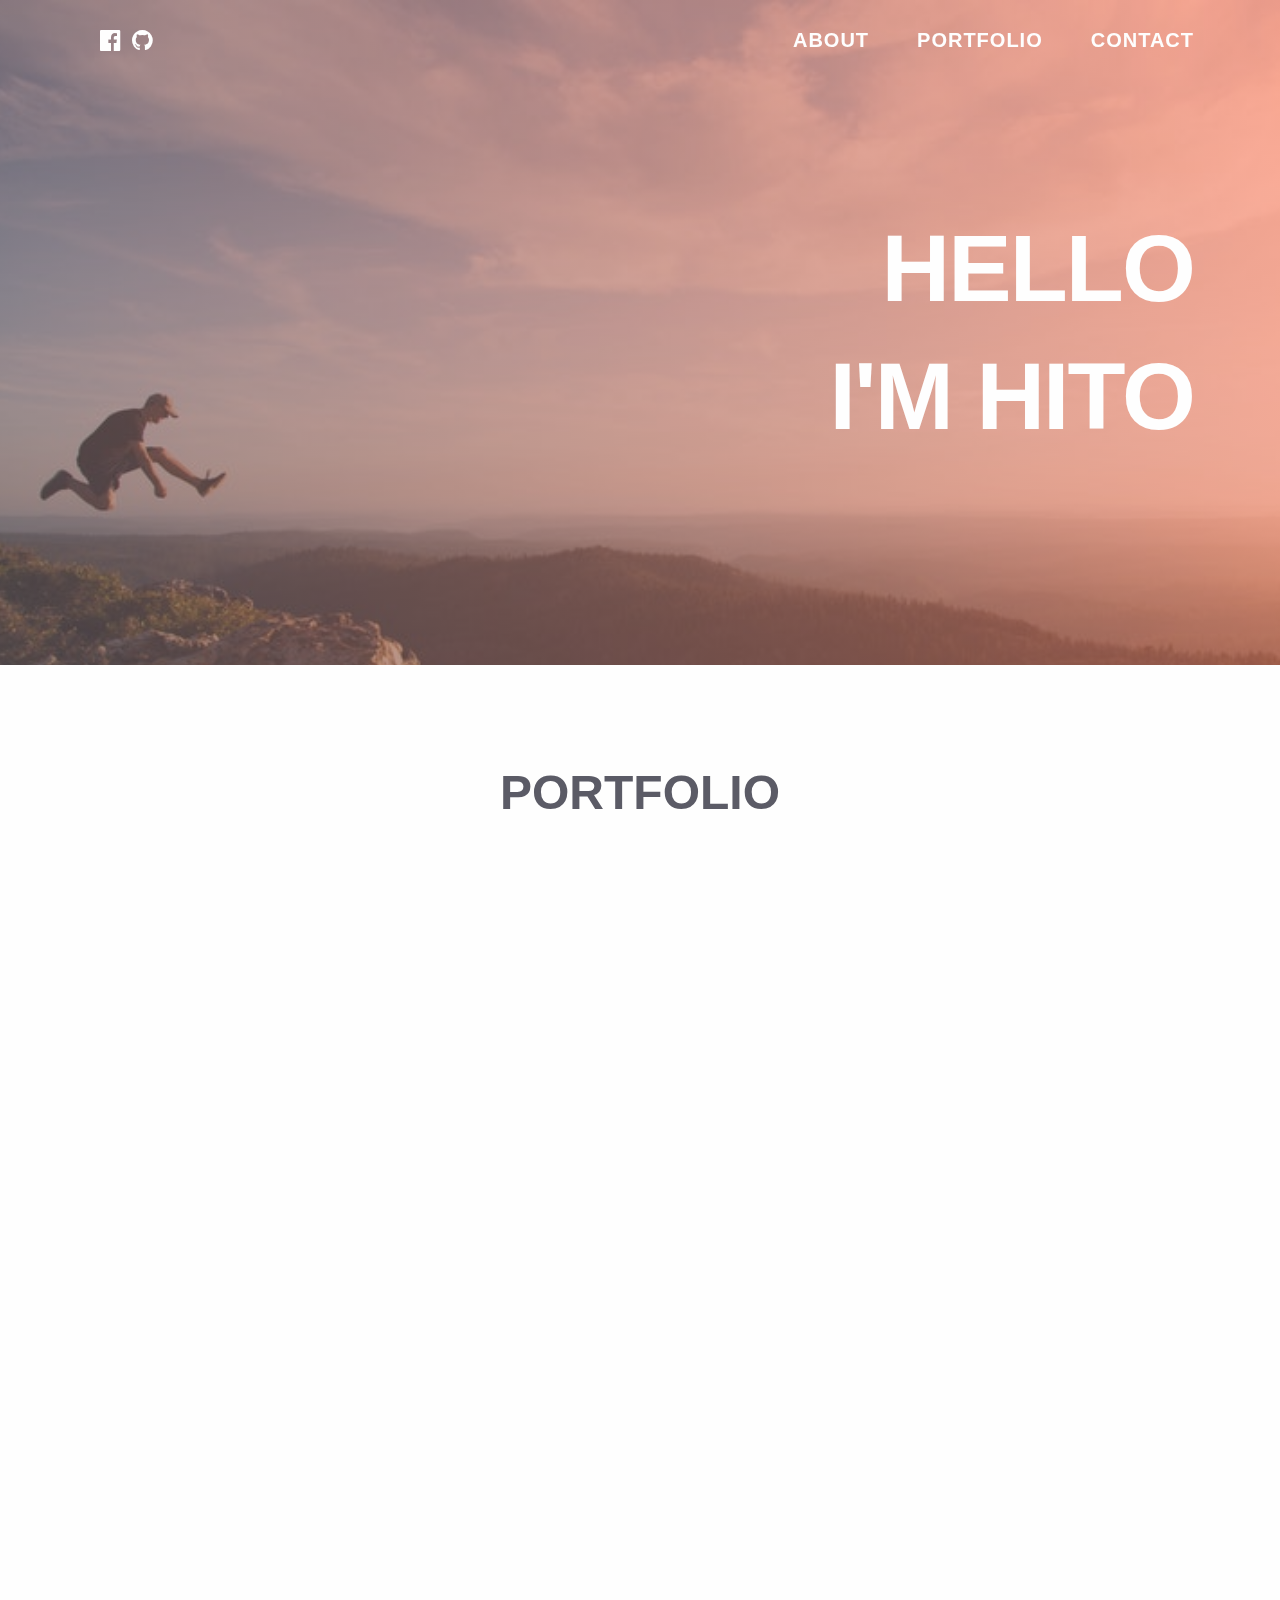
==== commit ba6382df: "Updata portfolio item" ====
--- a/index.html
+++ b/index.html
@@ -4,7 +4,7 @@
   <meta charset="UTF-8"/>
   <title>Hito's CV</title>
   <meta name="viewport" content="width=device-width, initial-scale=1.0, user-scalable=0"/>
-  <link rel="icon" href="image/favicon.ico" type="image/x-icon"/>
+  <link rel="icon" href="favicon.ico" type="image/x-icon"/>
   <link rel="stylesheet" href="css/base.css"/>
   <link rel="stylesheet" href="css/layout.css"/>
   <link rel="stylesheet" href="css/animate.css"/>
@@ -57,11 +57,19 @@
                       </div>
                     </div></a></div>
               </div>
-              <div class="col-md-6 wow bounceInUp">
+              <div class="col-md-6 u-mb-48 wow bounceInUp">
                 <div class="imgbox"><a href="portfolio/ci.html" target="_blank">
                     <div class="imgbox__inner imgbox__inner--4-3">
                       <div class="image" style="background-image: url('image/thumbnail/ci-thumbnail.JPG');">
                         <div class="image__title">Brand Identify</div>
+                      </div>
+                    </div></a></div>
+              </div>
+              <div class="col-md-6 wow bounceInUp" data-wow-delay="0.4s">
+                <div class="imgbox"><a href="https://peiyen94.github.io/BrandLandingPage/" target="_blank">
+                    <div class="imgbox__inner imgbox__inner--4-3">
+                      <div class="image" style="background-image: url('image/thumbnail/landingPage-thumbnail.JPG');">
+                        <div class="image__title">Brand Landing Page</div>
                       </div>
                     </div></a></div>
               </div>
--- a/css/component.css
+++ b/css/component.css
@@ -360,7 +360,7 @@
   .form textarea {
     display: inline-block;
     width: 100%;
-    background-color: inherit;
+    background-color: transparent;
     border: 1px solid #f1f1f1;
     color: #fefefe;
     padding: 8px 16px;
